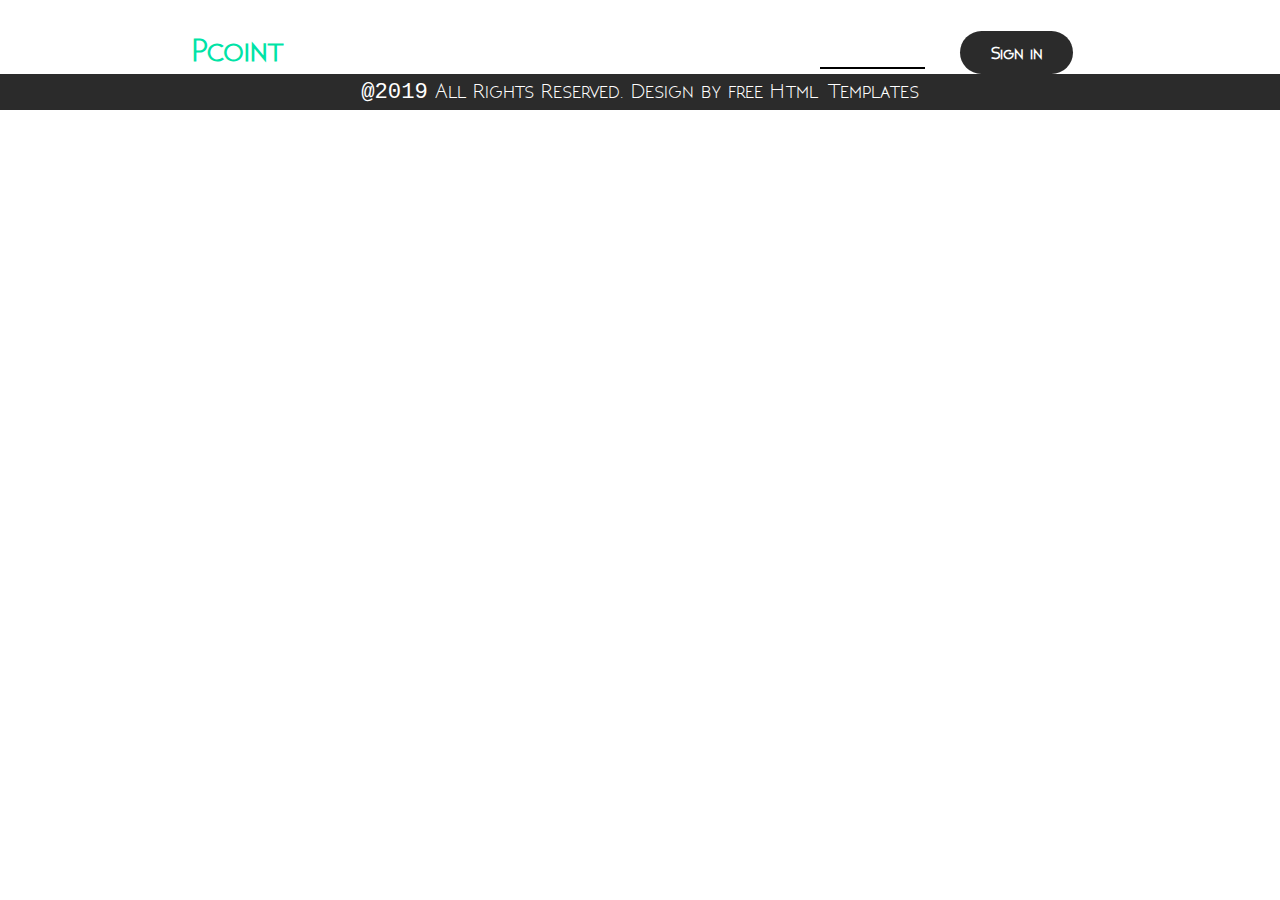
==== contact.html @ 4f2a1345 "Finished about section" ====
<!DOCTYPE html>
<html lang="en">

<head>
    <link rel="stylesheet" href="src/css/style.css">
    <link rel="stylesheet" href="src/css/mainStyles.css">
    <link rel="stylesheet" href="src/css/materialize.css">
    <meta charset="UTF-8">
    <meta name="viewport" content="width=device-width, initial-scale=1.0">
    <title>Document</title>
</head>

<body>

    <div class="navigation-panel">
        <div class="container">
            <a href="#" class="brand-logo">Pcoint</a>
            <ul id="nav-mobile" class="right hide-on-med-and-down btn-unity" style="margin: 0%;">
                <li class="nav-btn"><a href="index.html" class="nav-btn-text">HOME</a></li>
                <li class="nav-btn"><a href="about.html" class="nav-btn-text">ABOUT</a></li>
                <li class="nav-btn active-btn"><a href="#" class="nav-btn-text">CONTACT US</a></li>
                <li class="nav-btn"><a href="#" class="nav-btn-text signup-btn">Sign in</a></li>
            </ul>
        </div>
    </div>



    <footer>
        <div class="footer-block center-align"><span class="non-existing-symbols-style">@2019</span> All Rights Reserved. Design by free Html Templates</div>
    </footer>

</body>

</html>
---- src/css/style.css ----
@font-face {
    font-family: 'Neoteric-32A8';
    src: url('/src/fonts/Neoteric-32A8.ttf') format('truetype'), url('/src/fonts/NeotericBold-xq1q.ttf') format('truetype');
    font-weight: normal;
    font-style: normal;
}

body {
    margin: 0%;
    padding: 0%;
    font-family: 'Neoteric-32A8';
}

.footer-block {
    width: 100%;
    height: 5%;
    background-color: rgb(43, 43, 43);
    color: white;
    font-size: calc(0.8vw + 0.8em);
}

.navigation-panel {
    width: 100%;
    padding-top: 25px;
}

.brand-logo {
    font-size: calc(1vw + 1em + 5px);
    color: rgb(0, 227, 166);
    font-weight: 1000;
}

.active-btn {
    border-bottom: 2px solid black;
}

.nav-btn {
    display: inline-block;
    margin-left: 15px;
    margin-right: 15px;
    margin-top: 15px;
    font-size: calc(0.6vw + 0.6em + 1px);
}

.nav-btn-text {
    color: white;
    text-decoration: none;
    font-weight: 600;
    transition: 0.4s;
}

.nav-btn-text:hover {
    color: black;
    font-weight: 700;
    transition: 0.4s;
}

.signup-btn {
    padding: 10px 30px 10px 30px;
    background-color: rgb(43, 43, 43);
    border-radius: 25px;
}

.non-existing-symbols-style {
    font-family: 'Courier New', Courier, monospace;
}
---- src/css/mainStyles.css ----
.background {
    margin-left: 40%;
    position: absolute;
    border-top-left-radius: 40%;
    border-bottom-left-radius: 40%;
    width: 60%;
    height: 100%;
    z-index: -1;
    background-color: rgb(0, 227, 166);
}

.background-image {
    position: relative;
    margin-top: 10%;
    margin-left: 10%;
    width: 90%;
}

.info {
    margin: 10%;
    margin-bottom: 5%;
    width: 30%;
    font-weight: 800;
    font-size: calc(1vw + 1em + 25px);
}

.additional-info {
    font-size: calc(0.4vw + 0.4em);
    font-weight: 800;
    margin: 5px;
}

.xl {
    font-size: calc(0.5vw + 0.5em);
    color: rgb(0, 227, 166);
}

.year-info {
    font-family: 'Courier New', Courier, monospace;
}

.buy-now-btn {
    font-size: calc(0.3vw + 0.3em);
    color: white;
    padding: 15px 40px 15px 40px;
    background-color: rgb(43, 43, 43);
    border-radius: 10px;
}
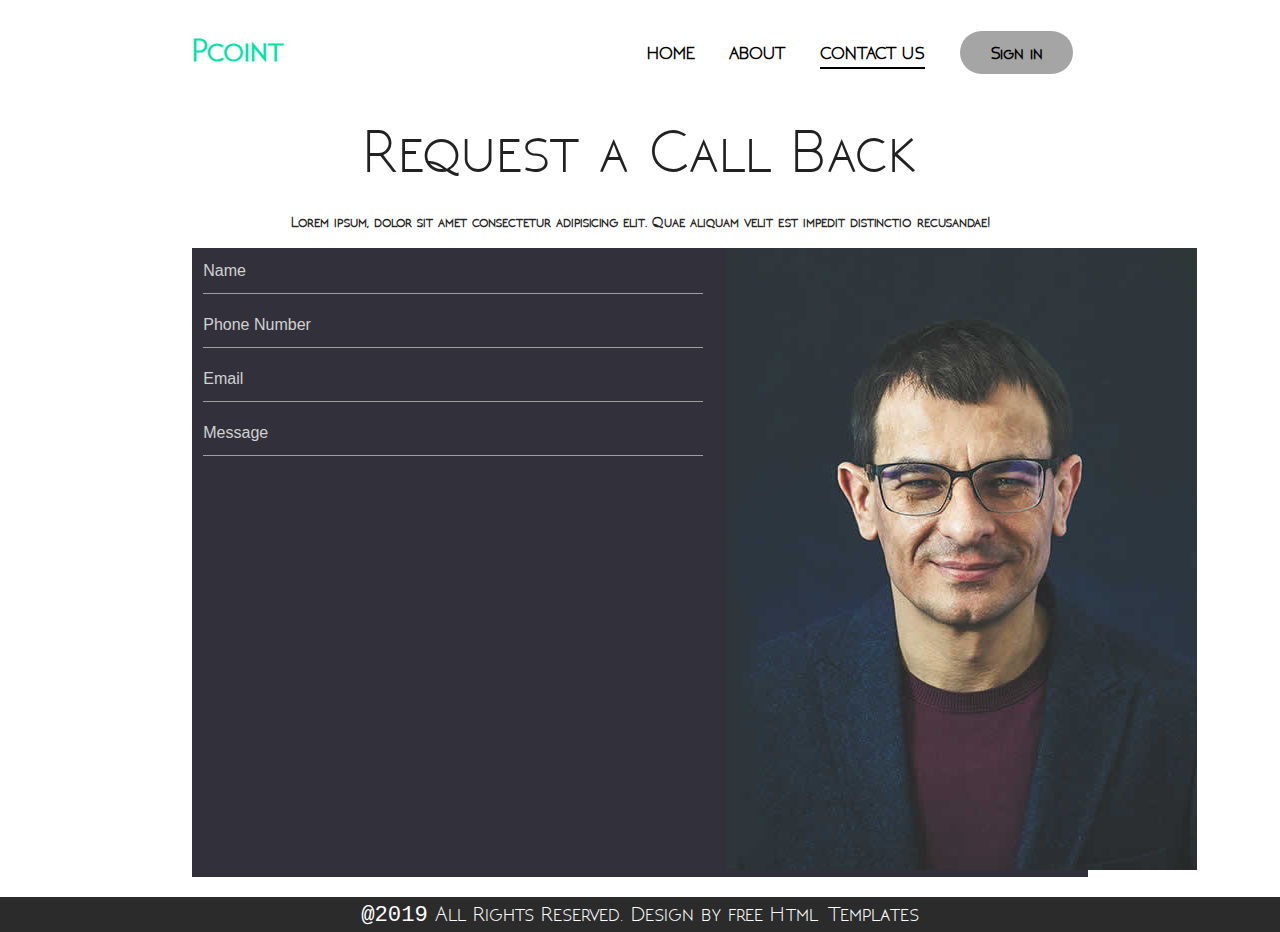
==== commit f9484430: "Finishing line" ====
--- a/contact.html
+++ b/contact.html
@@ -3,7 +3,7 @@
 
 <head>
     <link rel="stylesheet" href="src/css/style.css">
-    <link rel="stylesheet" href="src/css/mainStyles.css">
+    <link rel="stylesheet" href="src/css/contactStyles.css">
     <link rel="stylesheet" href="src/css/materialize.css">
     <meta charset="UTF-8">
     <meta name="viewport" content="width=device-width, initial-scale=1.0">
@@ -24,7 +24,26 @@
         </div>
     </div>
 
+    <div class="container center-align">
+        <h1 class="gray-text">Request a Call Back</h1>
+        <p class="gray-text"><b>Lorem ipsum, dolor sit amet consectetur adipisicing elit. Quae aliquam velit est impedit distinctio recusandae!</b></p>
+    </div>
+    <div class="custom-form-wrapper container">
+        <div class="row">
+            <div class="col s12 m7">
 
+                <form action="">
+                    <input type="text" class="form-field" placeholder="Name">
+                    <input type="text" class="form-field" placeholder="Phone Number">
+                    <input type="text" class="form-field" placeholder="Email">
+                    <input type="text" class="form-field" placeholder="Message">
+                </form>
+            </div>
+            <div class="col m5 hide-on-med-and-down">
+                <img src="src/img/mane_img.jpg" alt="">
+            </div>
+        </div>
+    </div>
 
     <footer>
         <div class="footer-block center-align"><span class="non-existing-symbols-style">@2019</span> All Rights Reserved. Design by free Html Templates</div>
--- a/src/css/contactStyles.css
+++ b/src/css/contactStyles.css
@@ -0,0 +1,17 @@
+.nav-btn-text {
+    color: black;
+}
+
+.signup-btn {
+    background-color: rgb(165, 165, 165);
+}
+
+.custom-form-wrapper {
+    width: 100%;
+    background-color: #32313b;
+}
+
+.form-field {
+    background-color: #595768;
+    color: #d0d0d0;
+}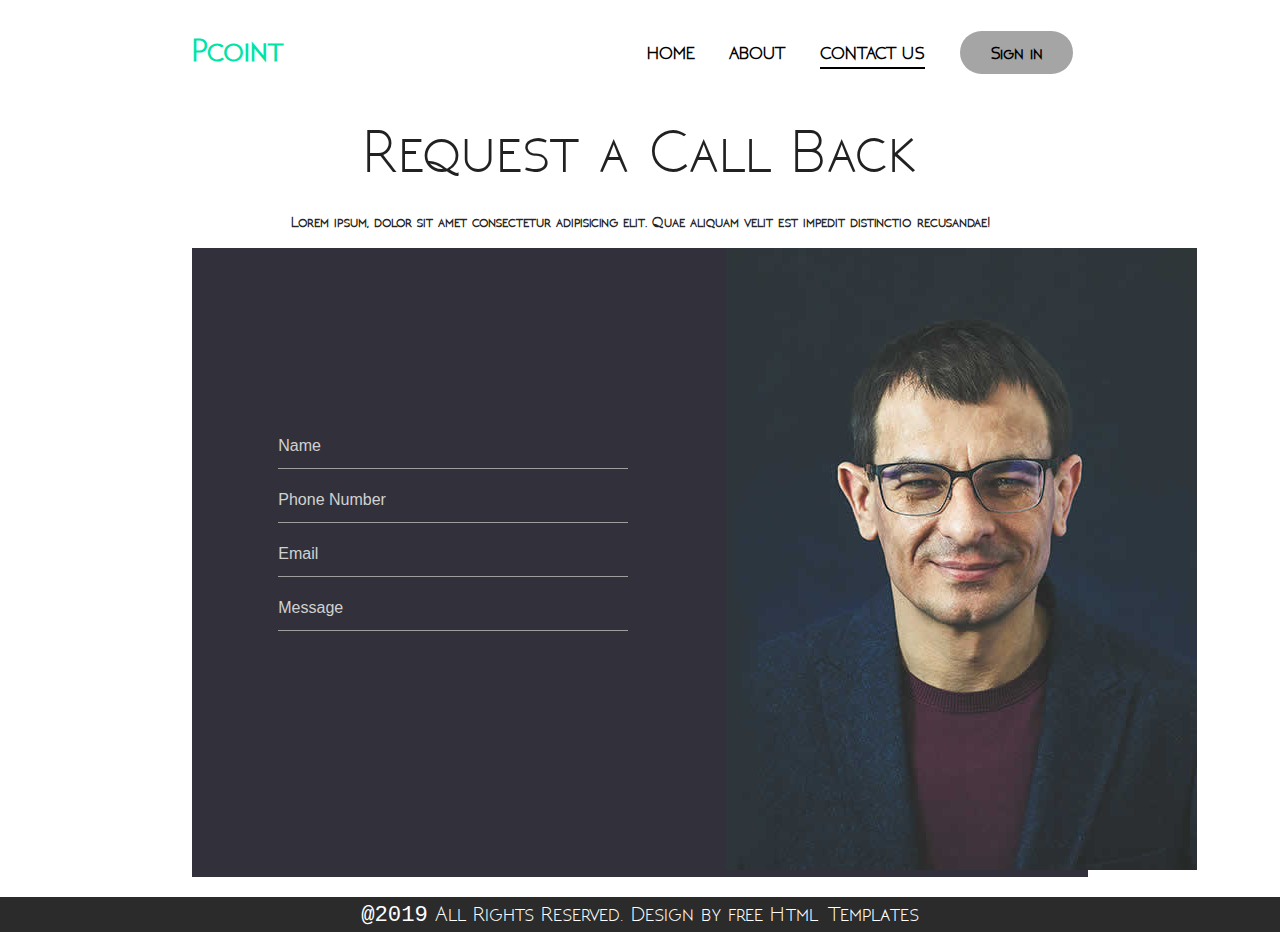
==== commit 21a7eba0: "Finished project" ====
--- a/contact.html
+++ b/contact.html
@@ -31,16 +31,17 @@
     <div class="custom-form-wrapper container">
         <div class="row">
             <div class="col s12 m7">
-
-                <form action="">
-                    <input type="text" class="form-field" placeholder="Name">
-                    <input type="text" class="form-field" placeholder="Phone Number">
-                    <input type="text" class="form-field" placeholder="Email">
-                    <input type="text" class="form-field" placeholder="Message">
-                </form>
+                <div class="container" style="margin-top: 35%;">
+                    <form action="">
+                        <input type="text" class="form-field" placeholder="Name">
+                        <input type="text" class="form-field" placeholder="Phone Number">
+                        <input type="text" class="form-field" placeholder="Email">
+                        <input type="text" class="form-field" placeholder="Message">
+                    </form>
+                </div>
             </div>
             <div class="col m5 hide-on-med-and-down">
-                <img src="src/img/mane_img.jpg" alt="">
+                <img src="src/img/mane_img.jpg" style="position: relative; height: 100%;" alt="">
             </div>
         </div>
     </div>
